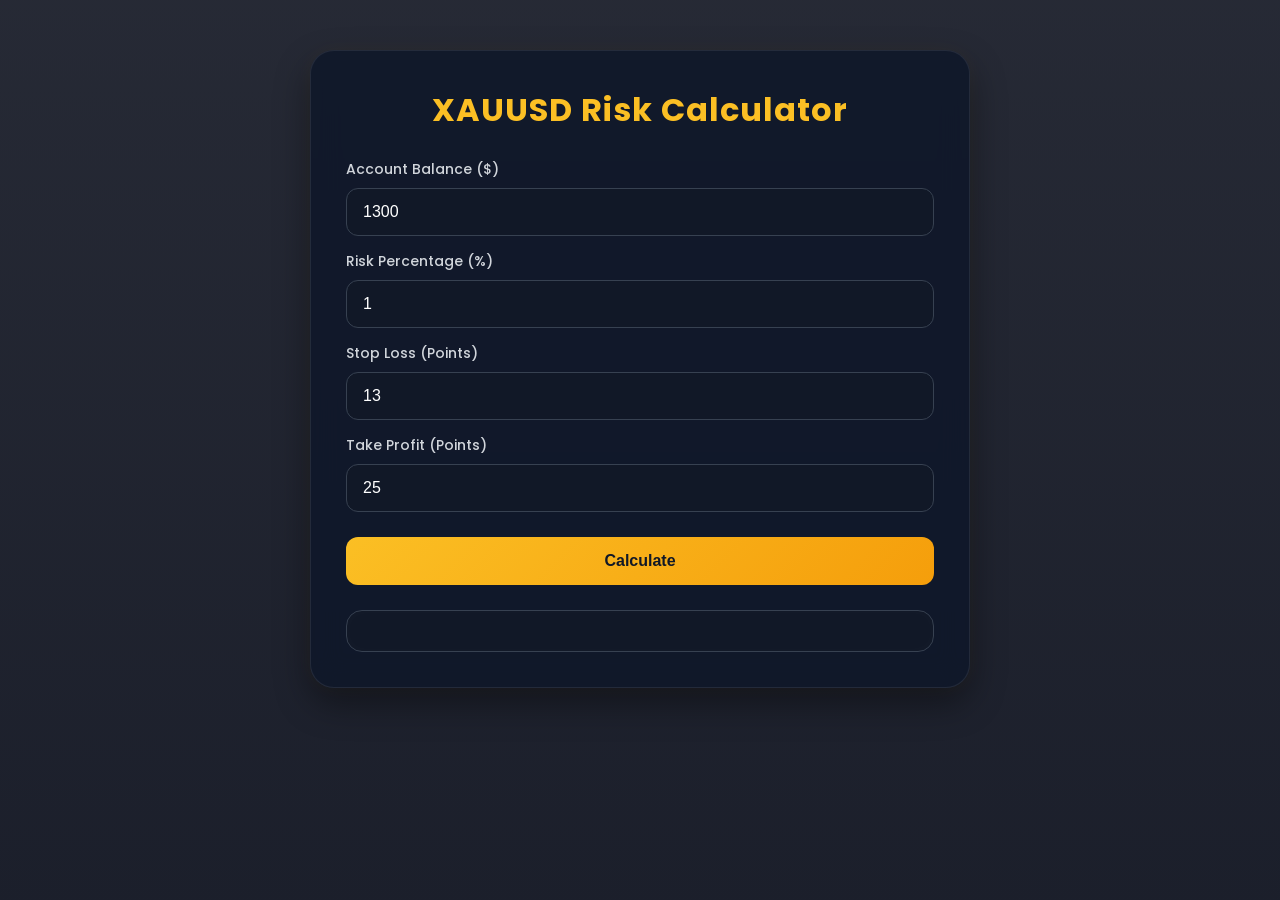
==== index.html @ e53bf1c6 "Rename index..html to index.html" ====
<!DOCTYPE html>
<html lang="en">
<head>
<meta charset="UTF-8">
<meta name="viewport" content="width=device-width, initial-scale=1.0">
<title>XAUUSD Risk Calculator</title>
<link rel="stylesheet" href="style.css">
</head>
<body background="url('images/trading-bg.jpg');">

<div class="card">
    <h2>XAUUSD Risk Calculator</h2>

    <label>Account Balance ($)</label>
    <input type="number" id="balance" value="1300">

    <label>Risk Percentage (%)</label>
    <input type="number" id="risk" value="1">

    <label>Stop Loss (Points)</label>
    <input type="number" id="sl" value="13">

    <label>Take Profit (Points)</label>
    <input type="number" id="tp" value="25">

    <button onclick="calculate()">Calculate</button>

    <div class="result" id="output"></div>
</div>

<script>
function calculate() {

    let balance = parseFloat(document.getElementById("balance").value);
    let riskPercent = parseFloat(document.getElementById("risk").value);
    let sl = parseFloat(document.getElementById("sl").value);
    let tp = parseFloat(document.getElementById("tp").value);

    let riskAmount = balance * riskPercent / 100;

    // Your cent-account formula:
    let lotSize = riskAmount / sl;

    let profit = lotSize * tp;
    let rr = (tp / sl).toFixed(2);

    let output = `
═══════════════════════════════
      TRADE RISK DETAILS
═══════════════════════════════

💰 Account Balance: $${balance.toFixed(2)}
🪙 Balance in Cents: ${(balance*100).toLocaleString()} cents

📦 Lot Size: ${lotSize.toFixed(2)} cent lot

📏 Stop Loss: ${sl} points
📏 Take Profit: ${tp} points

⚠️ Risk Percentage: ${riskPercent.toFixed(2)}%
📉 Stop Loss Risk: $${riskAmount.toFixed(2)} Loss

🎯 Take Profit Reward: $${profit.toFixed(2)} Profit
📊 Risk : Reward Ratio: 1 : ${rr}

═══════════════════════════════
`;

    document.getElementById("output").innerHTML = `
═══════════════════════════════<br>
&nbsp;&nbsp;&nbsp;&nbsp;TRADE RISK DETAILS<br>
═══════════════════════════════<br><br>

💰 Account Balance: $${balance.toFixed(2)}<br>
🪙 Balance in Cents: ${(balance*100).toLocaleString()} cents<br>

📦 Lot Size:
<span class="lot-highlight">
${lotSize.toFixed(2)} cent lot
</span><br><br>

📏 Stop Loss: ${sl} points<br>
📏 Take Profit: ${tp} points<br>

⚠️ Risk Percentage: ${riskPercent.toFixed(2)}%<br>

📉 Stop Loss Risk:
<span class="loss-highlight">
$${riskAmount.toFixed(2)} Loss
</span><br>

🎯 Take Profit Reward:
<span class="profit-highlight">
$${profit.toFixed(2)} Profit
</span><br>

📊 Risk : Reward Ratio: 1 : ${rr}<br>

═══════════════════════════════
`;
}
</script>

</body>
</html>
---- style.css ----
/* =========================
   XAUUSD RISK CALCULATOR
   PREMIUM TRADING THEME
========================= */

@import url('https://fonts.googleapis.com/css2?family=Poppins:wght@300;400;500;600;700;800&display=swap');

*{
    margin:0;
    padding:0;
    box-sizing:border-box;
}

body{
    font-family:'Poppins',sans-serif;
    max-width:700px;
    margin:30px auto;
    padding:20px;

    /* Trading Background */
    background:
    linear-gradient(
        rgba(8,12,25,0.88),
        rgba(8,12,25,0.92)
    ),
    url('https://images.unsplash.com/photo-1642790106117-e829e14a795f?auto=format&fit=crop&w=1920&q=80');

    background-size:cover;
    background-position:center;
    background-repeat:no-repeat;
    background-attachment:fixed;

    color:#ffffff;
}

/* =========================
   MAIN CARD
========================= */

.card{
    background:rgba(15,23,42,0.85);
    backdrop-filter:blur(15px);
    -webkit-backdrop-filter:blur(15px);

    border:1px solid rgba(255,255,255,0.08);

    padding:35px;
    border-radius:24px;

    box-shadow:
    0 15px 35px rgba(0,0,0,.4),
    0 0 20px rgba(251,191,36,.05);
}

/* =========================
   HEADING
========================= */

h2{
    text-align:center;
    color:#fbbf24;
    font-size:32px;
    font-weight:700;
    margin-bottom:25px;
    letter-spacing:1px;
}

/* =========================
   LABELS
========================= */

label{
    display:block;
    margin-top:15px;
    margin-bottom:8px;
    color:#d1d5db;
    font-size:14px;
    font-weight:500;
}

/* =========================
   INPUTS
========================= */

input{
    width:100%;
    padding:14px 16px;

    background:#111827;
    border:1px solid #374151;

    color:#ffffff;
    font-size:16px;

    border-radius:12px;

    transition:all .3s ease;
}

input:focus{
    outline:none;

    border-color:#fbbf24;

    box-shadow:
    0 0 0 3px rgba(251,191,36,.15),
    0 0 12px rgba(251,191,36,.25);
}

/* =========================
   BUTTON
========================= */

button{
    width:100%;
    margin-top:25px;
    padding:15px;

    border:none;
    border-radius:12px;

    background:
    linear-gradient(
        135deg,
        #fbbf24,
        #f59e0b
    );

    color:#111827;

    font-size:16px;
    font-weight:700;

    cursor:pointer;

    transition:.3s;
}

button:hover{
    transform:translateY(-3px);

    box-shadow:
    0 10px 25px rgba(251,191,36,.35);
}

button:active{
    transform:scale(.98);
}

/* =========================
   RESULT BOX
========================= */

.result{
    margin-top:25px;

    background:#111827;

    border:1px solid #374151;

    border-radius:16px;

    padding:20px;

    color:#e5e7eb;

    white-space:pre-line;

    font-family:Consolas, monospace;
    font-size:14px;
    line-height:1.4;

    box-shadow:
    inset 0 0 15px rgba(255,255,255,.02);
}

/* =========================
   SCROLLBAR
========================= */

::-webkit-scrollbar{
    width:8px;
}

::-webkit-scrollbar-track{
    background:#111827;
}

::-webkit-scrollbar-thumb{
    background:#fbbf24;
    border-radius:20px;
}

/* =========================
   MOBILE
========================= */

@media(max-width:768px){

    body{
        padding:15px;
    }

    .card{
        padding:25px;
    }

    h2{
        font-size:26px;
    }

    input{
        font-size:15px;
    }
}
/* =========================
   HIGHLIGHT ANIMATION
========================= */

@keyframes glowPulse {

    0%{
        opacity:1;
        transform:scale(1);
        text-shadow:
        0 0 5px currentColor;
    }

    50%{
        opacity:.7;
        transform:scale(1.08);
        text-shadow:
        0 0 15px currentColor,
        0 0 25px currentColor;
    }

    100%{
        opacity:1;
        transform:scale(1);
        text-shadow:
        0 0 5px currentColor;
    }
}

.lot-highlight{
    color:#fbbf24;
    font-weight:700;
    animation:glowPulse 1.5s infinite;
}

.loss-highlight{
    color:#ef4444;
    font-weight:700;
    animation:glowPulse 1.5s infinite;
}

.profit-highlight{
    color:#22c55e;
    font-weight:700;
    animation:glowPulse 1.5s infinite;
}
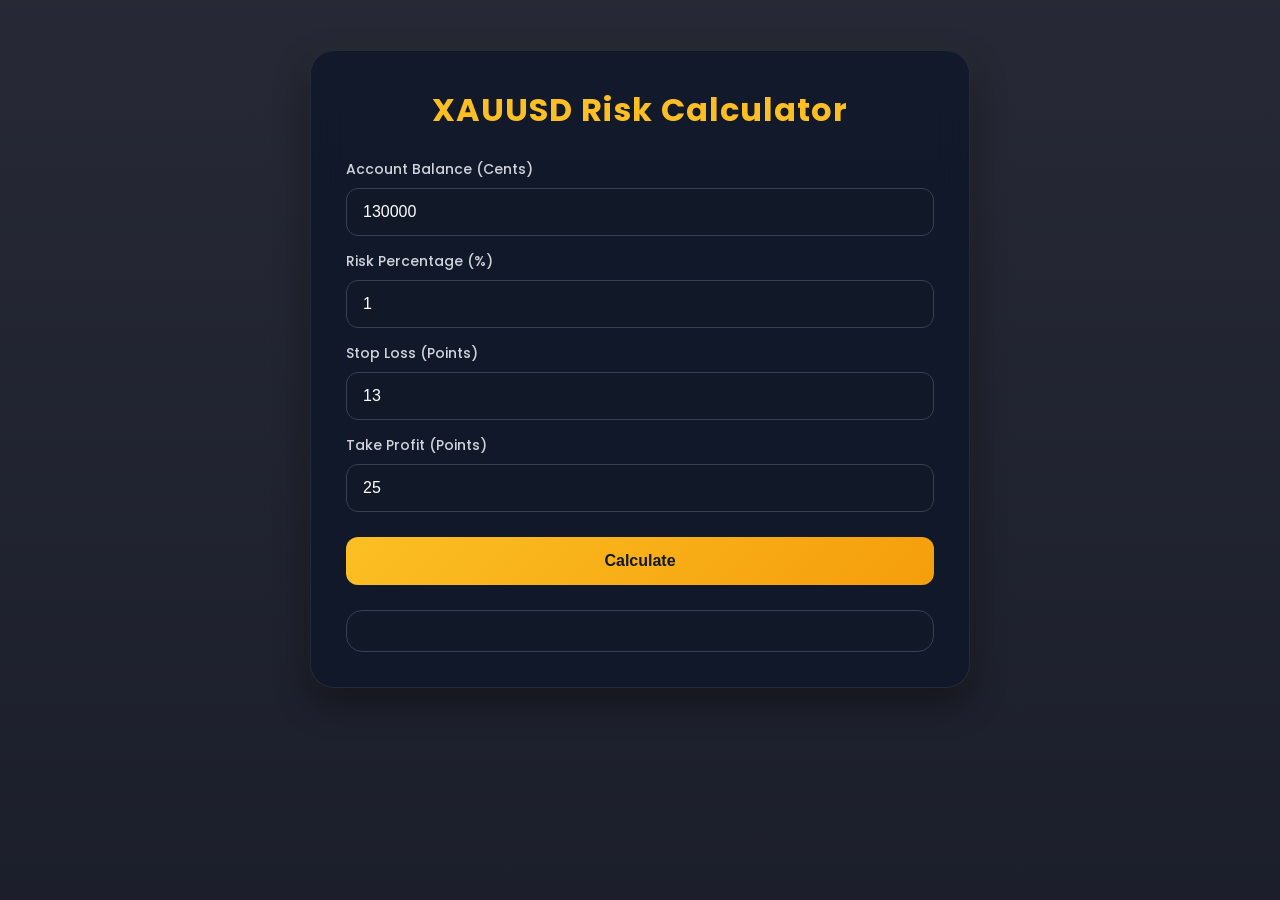
==== commit e6553819: "Change account balance input to cents and update calculations" ====
--- a/index.html
+++ b/index.html
@@ -11,8 +11,8 @@
 <div class="card">
     <h2>XAUUSD Risk Calculator</h2>
 
-    <label>Account Balance ($)</label>
-    <input type="number" id="balance" value="1300">
+    <label>Account Balance (Cents)</label>
+    <input type="number" id="balance" value="130000">
 
     <label>Risk Percentage (%)</label>
     <input type="number" id="risk" value="1">
@@ -31,7 +31,8 @@
 <script>
 function calculate() {
 
-    let balance = parseFloat(document.getElementById("balance").value);
+    let balanceCents = parseFloat(document.getElementById("balance").value);
+    let balance = balanceCents / 100;
     let riskPercent = parseFloat(document.getElementById("risk").value);
     let sl = parseFloat(document.getElementById("sl").value);
     let tp = parseFloat(document.getElementById("tp").value);
@@ -71,8 +72,8 @@
 &nbsp;&nbsp;&nbsp;&nbsp;TRADE RISK DETAILS<br>
 ═══════════════════════════════<br><br>
 
-💰 Account Balance: $${balance.toFixed(2)}<br>
-🪙 Balance in Cents: ${(balance*100).toLocaleString()} cents<br>
+🪙 Account Balance: ${balanceCents.toLocaleString()} cents<br>
+💰 Balance in USD: $${balance.toFixed(2)}<br>
 
 📦 Lot Size:
 <span class="lot-highlight">
